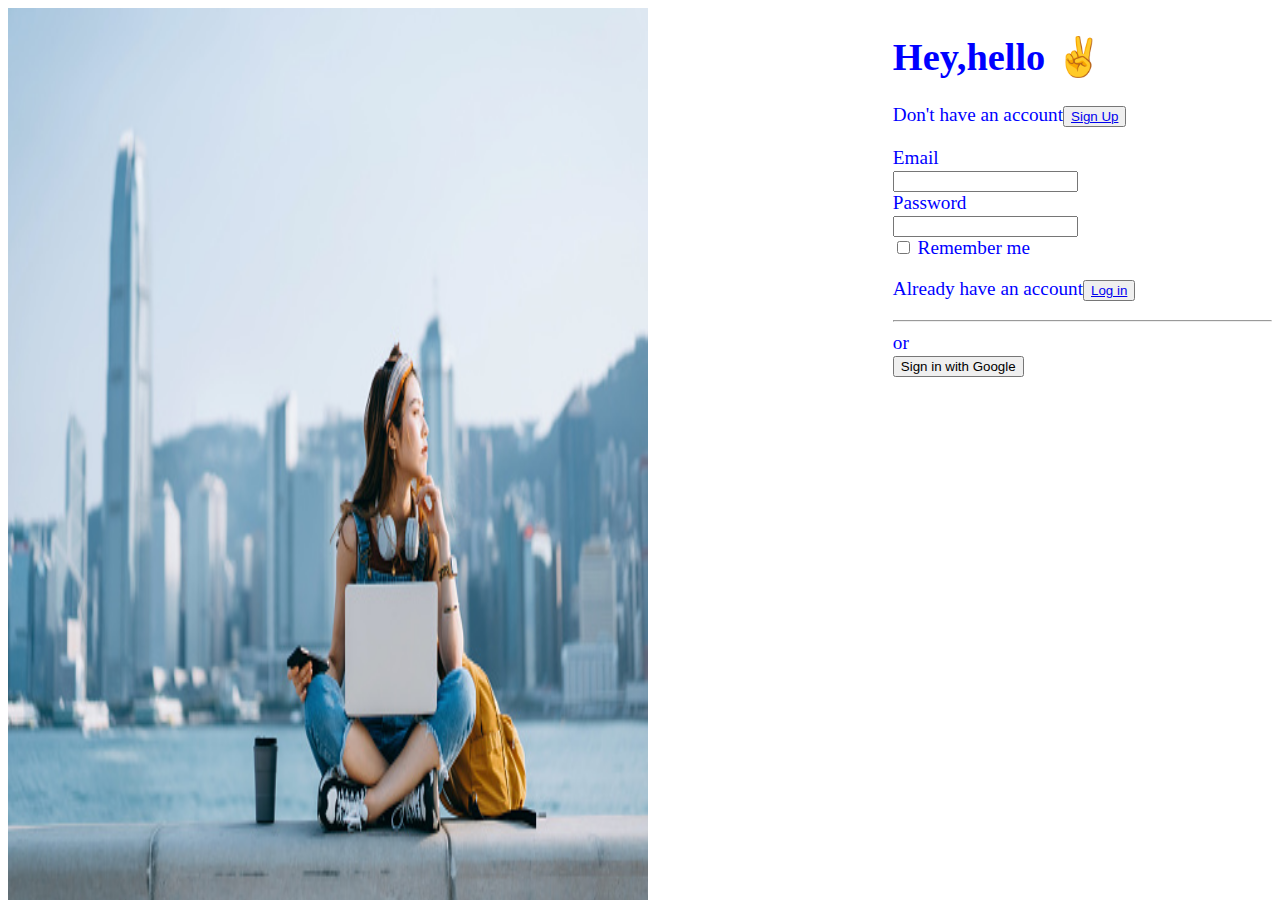
==== index.html @ bf943468 "tables and forms" ====
<!DOCTYPE html>
<html lang="en">
<head>
    <meta charset="UTF-8">
    <meta http-equiv="X-UA-Compatible" content="IE=edge">
    <meta name="viewport" content="width=device-width, initial-scale=1.0">
    <title>Assigment3</title>
    <style>
#image{
  float: left;
  width: 50%;
  height: 100%;
  margin-right: 20%;
  position: fixed;

}
.body{
  background-color: white;
  color: blue;
}
.form{
  font-size:larger;
  width: 30%;
  height: 100%;
  float:right;
  }
    </style>
</head>
<body class="body">
    <img src="aluel.jpg" alt="a girl enjoying the site view" id="image">  
  <form action="/action_page.php" class="form" >
  <h1>Hey,hello  &#9996</h1>
  <p>Don't have an account<button type="submit" ><a href="http://127.0.0.1:5500/signup.html"> Sign Up</a></button></p>

<label>Email</label><br>
<input type="email"><br>
<label>Password</label><br>
<input type="text"><br>
<input type="checkbox">
<label>Remember me</label><br>
<p>Already have an account<button type="submit"> <a href= http://127.0.0.1:5500/table.html >Log in</a></button></p>
<hr>
or<br>
<button type="submit"> Sign in with Google</button>
  </form>  
</body>
</html>
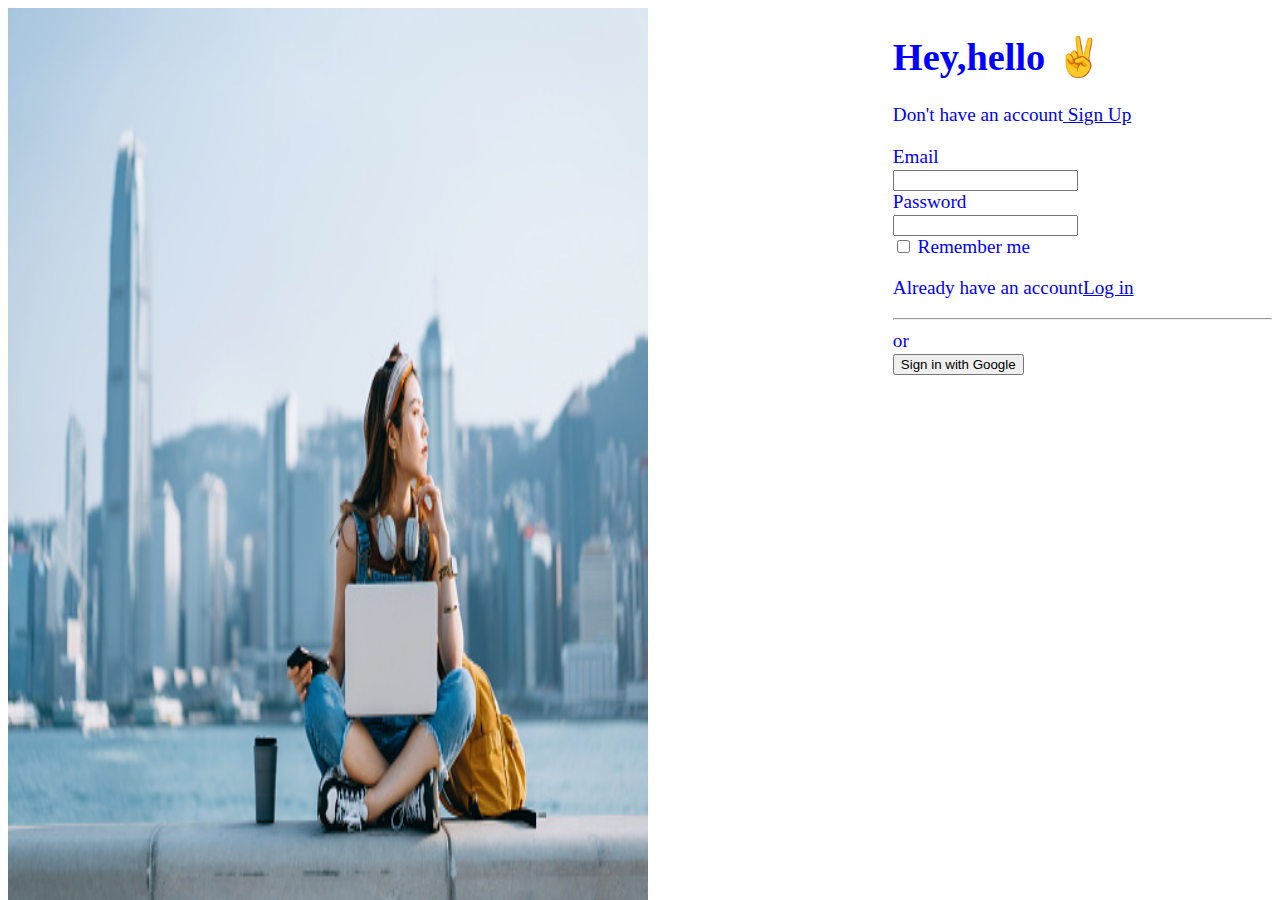
==== commit 6dbd7a9c: "tables and forms" ====
--- a/index.html
+++ b/index.html
@@ -30,7 +30,7 @@
     <img src="aluel.jpg" alt="a girl enjoying the site view" id="image">  
   <form action="/action_page.php" class="form" >
   <h1>Hey,hello  &#9996</h1>
-  <p>Don't have an account<button type="submit" ><a href="http://127.0.0.1:5500/signup.html"> Sign Up</a></button></p>
+  <p>Don't have an account<a href="./signup1.html"> Sign Up</a></p>
 
 <label>Email</label><br>
 <input type="email"><br>
@@ -38,7 +38,7 @@
 <input type="text"><br>
 <input type="checkbox">
 <label>Remember me</label><br>
-<p>Already have an account<button type="submit"> <a href= http://127.0.0.1:5500/table.html >Log in</a></button></p>
+<p>Already have an account<a href= "./table1.html" >Log in</a></p>
 <hr>
 or<br>
 <button type="submit"> Sign in with Google</button>
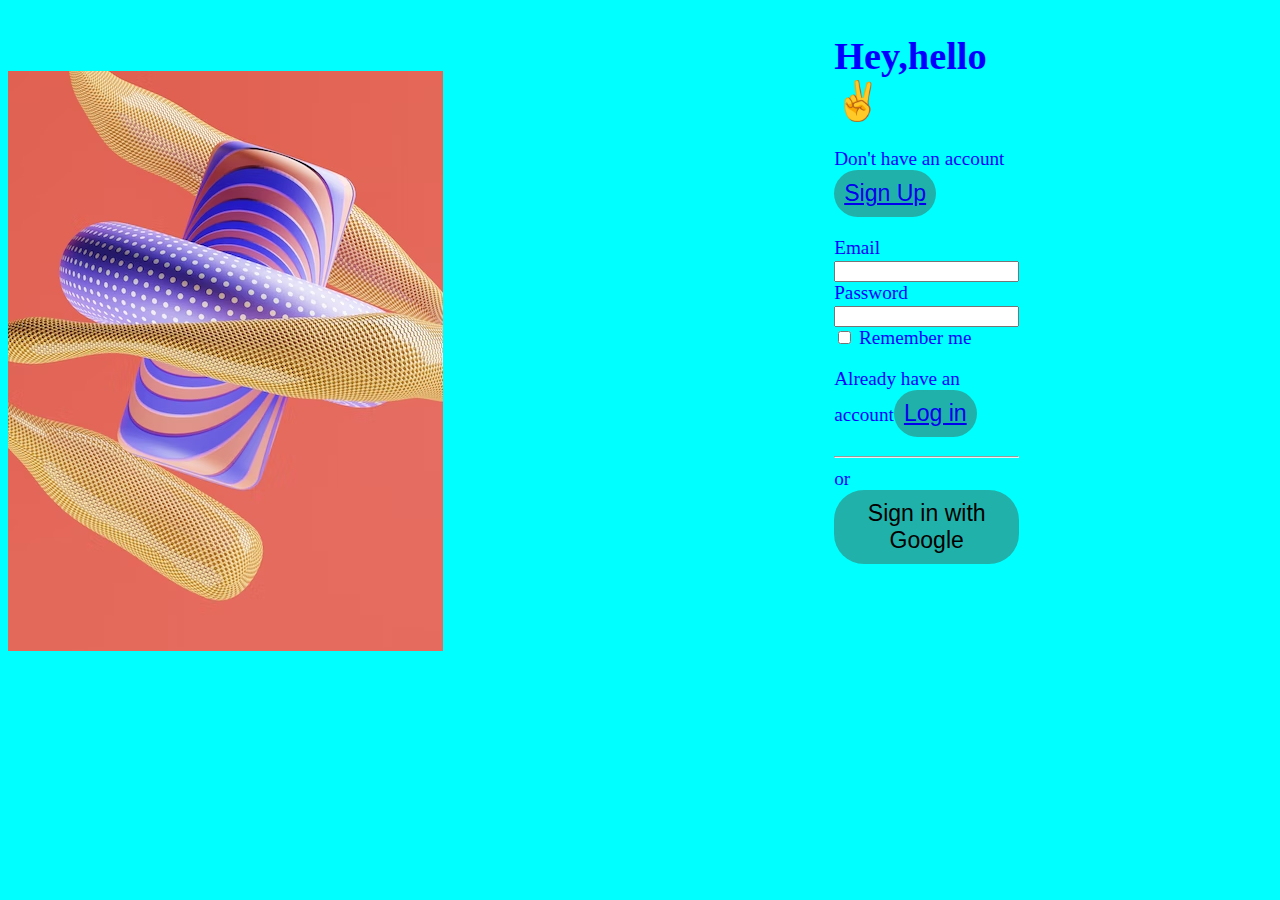
==== commit c793be12: "styles" ====
--- a/index.html
+++ b/index.html
@@ -1,36 +1,20 @@
 <!DOCTYPE html>
 <html lang="en">
+  <link rel="stylesheet" href="styles.css">
 <head>
     <meta charset="UTF-8">
     <meta http-equiv="X-UA-Compatible" content="IE=edge">
     <meta name="viewport" content="width=device-width, initial-scale=1.0">
     <title>Assigment3</title>
-    <style>
-#image{
-  float: left;
-  width: 50%;
-  height: 100%;
-  margin-right: 20%;
-  position: fixed;
-
-}
-.body{
-  background-color: white;
-  color: blue;
-}
-.form{
-  font-size:larger;
-  width: 30%;
-  height: 100%;
-  float:right;
-  }
-    </style>
+<style></style>
 </head>
 <body class="body">
-    <img src="aluel.jpg" alt="a girl enjoying the site view" id="image">  
-  <form action="/action_page.php" class="form" >
-  <h1>Hey,hello  &#9996</h1>
-  <p>Don't have an account<a href="./signup1.html"> Sign Up</a></p>
+  <div class="container">
+    <div class="image"><img src="t.jpg" alt=""></div>
+    <div class="form">
+  <form action="/action_page.php" >
+  <h1 class="h1">Hey,hello  &#9996</h1>
+  <p>Don't have an account<button type="submit" class="button"><a href="./signup1.html"> Sign Up</a></button></p>
 
 <label>Email</label><br>
 <input type="email"><br>
@@ -38,10 +22,13 @@
 <input type="text"><br>
 <input type="checkbox">
 <label>Remember me</label><br>
-<p>Already have an account<a href= "./table1.html" >Log in</a></p>
+<p>Already have an account<button type="submit" class="button"><a href= "./table1.html" >Log in</a></button></p>
 <hr>
 or<br>
-<button type="submit"> Sign in with Google</button>
-  </form>  
+<button type="submit" class="button"> Sign in with Google</button> 
+
+  </form> 
+</div>
+</div>
 </body>
 </html>--- a/styles.css
+++ b/styles.css
@@ -0,0 +1,47 @@
+.container{
+  display: flex;
+}
+
+.image{
+  width: 100%;
+  height: 200%;
+  margin-top: 5%;
+  }
+  .form{
+    margin-right: 20%;
+    font-size: larger;
+  }
+  .body{
+    color: blue;
+    background-color: aqua;
+  }
+  
+    .form{
+        color: blue;
+    }
+    .sign{
+        color: blue;
+    }
+    table,th,tr,td{
+      border: 1px dotted rgb(20, 220, 193);
+  }
+.table{
+  border-width: 100%;
+background-image: url("cloud.jpg");
+font-size: larger;
+width: 100%;
+height: 500%;
+}
+.sign{
+  border-radius: 20px;
+}
+button{
+  border: none;
+  border-radius: 30px;
+  background-color:lightseagreen;
+  font-size: larger;
+  padding: 10px ;
+}
+    
+    
+    